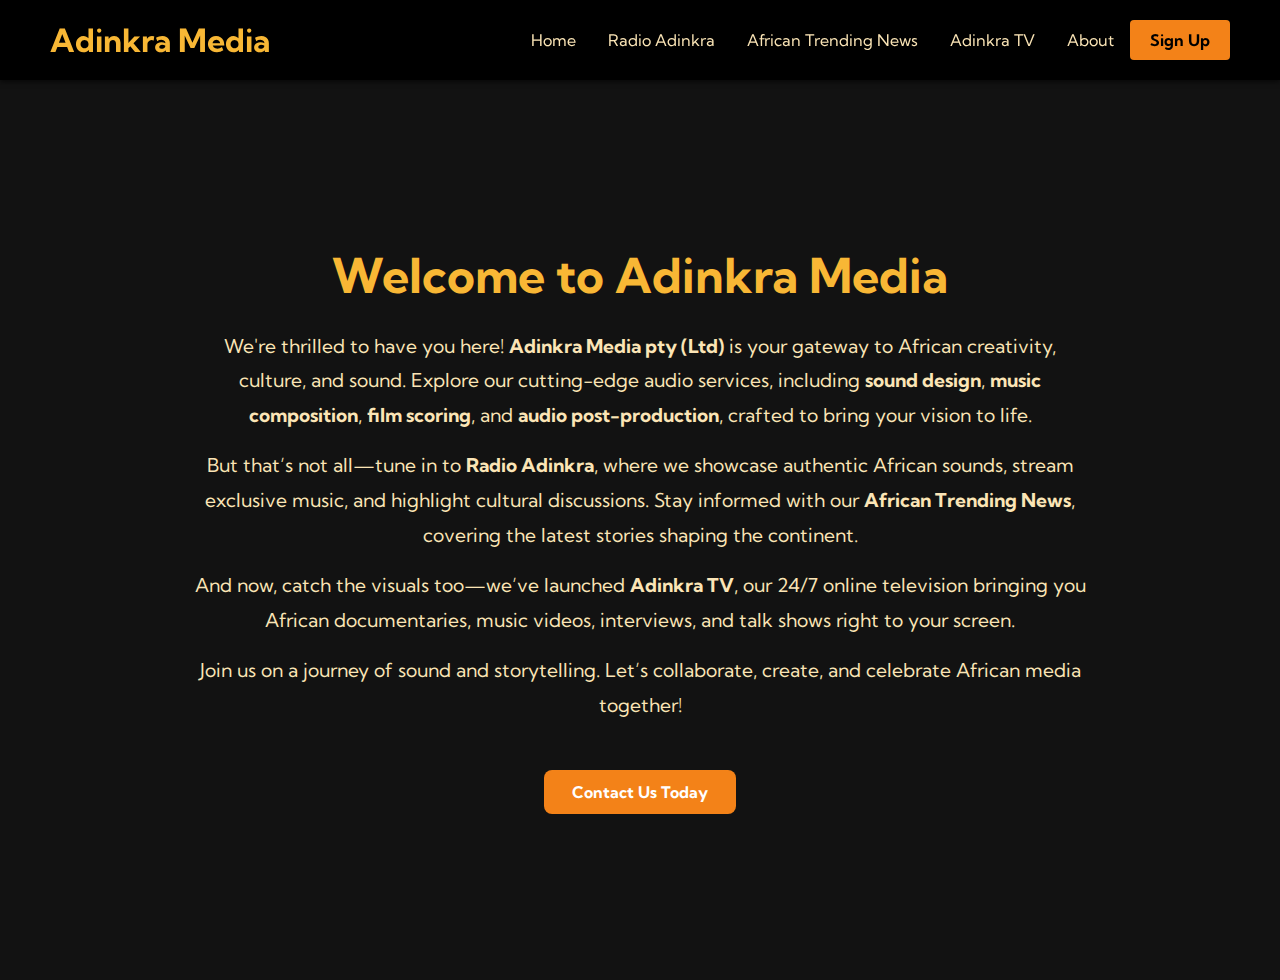
==== index.html @ d8868584 "Initial commit" ====
<!DOCTYPE html>
<html lang="en">
<head>
  <meta charset="UTF-8" />
  <meta name="viewport" content="width=device-width, initial-scale=1.0" />
  <title>Adinkra Media</title>
  <link rel="stylesheet" href="styles.css" />
  <link href="https://fonts.googleapis.com/css2?family=Kumbh+Sans&display=swap" rel="stylesheet">
</head>
<body>

  <!-- Navigation -->
  <nav class="navbar">
    <div class="navbar__container">
      <a href="index.html" id="navbar__logo">Adinkra Media</a>
      <div class="navbar__toggle" id="mobile-menu">
        <span class="bar"></span>
        <span class="bar"></span>
        <span class="bar"></span>
      </div>
      <ul class="navbar__menu">
        <li class="navbar__item"><a href="index.html" class="navbar__links">Home</a></li>
        <li class="navbar__item"><a href="radio.html" class="navbar__links">Radio Adinkra</a></li>
        <li class="navbar__item"><a href="news.html" class="navbar__links">African Trending News</a></li>
        <li class="navbar__item"><a href="tv.html" class="navbar__links">Adinkra TV</a></li>
        <li class="navbar__item"><a href="about.html" class="navbar__links">About</a></li>
        <li class="navbar__btn"><a href="signup.html" class="button">Sign Up</a></li>
      </ul>
    </div>
  </nav>

  <!-- Hero Banner Section -->
  <section class="hero-banner">
    <div class="hero-banner__content">
      <h1>Welcome to Adinkra Media</h1>
      <p>
        We're thrilled to have you here! <strong>Adinkra Media pty (Ltd)</strong> is your gateway to African creativity, culture, and sound.
        Explore our cutting-edge audio services, including <strong>sound design</strong>, <strong>music composition</strong>, 
        <strong>film scoring</strong>, and <strong>audio post-production</strong>, crafted to bring your vision to life.
      </p>
      <p>
        But that’s not all—tune in to <strong>Radio Adinkra</strong>, where we showcase authentic African sounds, stream exclusive music, 
        and highlight cultural discussions. Stay informed with our <strong>African Trending News</strong>, covering the latest stories 
        shaping the continent.
      </p>
      <p>
        And now, catch the visuals too—we’ve launched <strong>Adinkra TV</strong>, our 24/7 online television bringing you African documentaries, music videos, interviews, and talk shows right to your screen.
      </p>
      <p>
        Join us on a journey of sound and storytelling. Let’s collaborate, create, and celebrate African media together!
      </p>
      <a href="about.html#contact" class="hero-banner__btn">Contact Us Today</a>
    </div>
  </section>

  <script src="app.js"></script>
</body>
</html>
---- styles.css ----
* { 
    box-sizing: border-box;
    margin: 0;
    padding: 0;
    font-family: 'Kumbh Sans', sans-serif;
  }
  
  body {
    background-color: #000000;
    color: #FBE5B6;
  }
  
  /* NAVBAR STYLES */
  
  .navbar {
    background: #000;
    height: 80px;
    display: flex;
    justify-content: center;
    align-items: center;
    position: sticky;
    top: 0;
    z-index: 999;
    box-shadow: 0 2px 5px rgba(0,0,0,0.6);
  }
  
  .navbar__container {
    display: flex;
    justify-content: space-between;
    align-items: center;
    width: 100%;
    max-width: 1300px;
    padding: 0 50px;
  }
  
  #navbar__logo {
    color: #F8B735;
    text-decoration: none;
    font-size: 2rem;
    font-weight: bold;
    cursor: pointer;
  }
  
  .navbar__menu {
    display: flex;
    list-style: none;
    text-align: center;
  }
  
  .navbar__item {
    height: 80px;
  }
  
  .navbar__links {
    color: #FBE5B6;
    display: flex;
    align-items: center;
    justify-content: center;
    text-decoration: none;
    padding: 0 1rem;
    height: 100%;
    transition: color 0.3s ease;
  }
  
  .navbar__links:hover {
    color: #F8B735;
  }
  
  .navbar__btn {
    display: flex;
    align-items: center;
  }
  
  .button {
    background-color: #F38218;
    color: #000;
    padding: 10px 20px;
    border: none;
    outline: none;
    border-radius: 4px;
    text-decoration: none;
    font-weight: bold;
    transition: background 0.3s ease;
  }
  
  .button:hover {
    background-color: #d96d0c;
  }
  
  .navbar__toggle {
    display: none;
    cursor: pointer;
  }
  
  .bar {
    display: block;
    width: 25px;
    height: 3px;
    margin: 5px auto;
    transition: all 0.3s ease-in-out;
    background-color: #fff;
  }
  
  /* HERO BANNER STYLES */
  
  .hero-banner {
    display: flex;
    align-items: center;
    justify-content: center;
    background-color: #121212;
    color: #FBE5B6;
    min-height: 100vh;
    padding: 3rem 1.5rem;
    text-align: center;
    position: relative;
    z-index: 0;
  }
  
  .hero-banner__content {
    max-width: 900px;
    margin: 0 auto;
  }
  
  .hero-banner h1 {
    font-size: 3rem;
    margin-bottom: 1.5rem;
    font-weight: 700;
    color: #F8B735;
  }
  
  .hero-banner p {
    font-size: 1.2rem;
    line-height: 1.8;
    margin-bottom: 1rem;
    color: #FBE5B6;
  }
  
  .hero-banner__btn {
    display: inline-block;
    margin-top: 2rem;
    padding: 0.75rem 1.75rem;
    background-color: #F38218;
    color: #fff;
    font-weight: bold;
    border: none;
    border-radius: 8px;
    text-decoration: none;
    font-size: 1rem;
    transition: background-color 0.3s ease, transform 0.3s ease;
  }
  
  .hero-banner__btn:hover {
    background-color: #d96d0c;
    transform: scale(1.05);
  }
  
  /* REUSABLE SECTION STYLES */
  
  .section {
    padding: 4rem 1.5rem;
    text-align: center;
    background-color: #000;
  }
  
  .section h2 {
    color: #F8B735;
    font-size: 2.5rem;
    margin-bottom: 1rem;
  }
  
  .section p {
    font-size: 1.1rem;
    color: #FBE5B6;
    max-width: 700px;
    margin: 0 auto;
  }
  
  /* MOBILE MENU STYLES */
  
  @media screen and (max-width: 960px) {
    .navbar__toggle {
      display: block;
    }
  
    .navbar__menu {
      position: absolute;
      top: -1000px;
      left: 0;
      width: 100%;
      background-color: #000;
      display: grid;
      grid-template-columns: 1fr;
      text-align: center;
      transition: top 0.5s ease;
      z-index: 1;
    }
  
    .navbar__menu.active {
      top: 80px;
    }
  
    .navbar__item {
      width: 100%;
    }
  
    .navbar__links {
      display: block;
      width: 100%;
      padding: 20px 0;
    }
  
    .navbar__btn {
      padding: 20px 0;
      width: 100%;
    }
  
    .button {
      width: 80%;
      margin: 0 auto;
    }
  
    /* Hamburger animation */
    #mobile-menu.is-active .bar:nth-child(1) {
      transform: translateY(8px) rotate(45deg);
    }
  
    #mobile-menu.is-active .bar:nth-child(2) {
      opacity: 0;
    }
  
    #mobile-menu.is-active .bar:nth-child(3) {
      transform: translateY(-8px) rotate(-45deg);
    }
  }
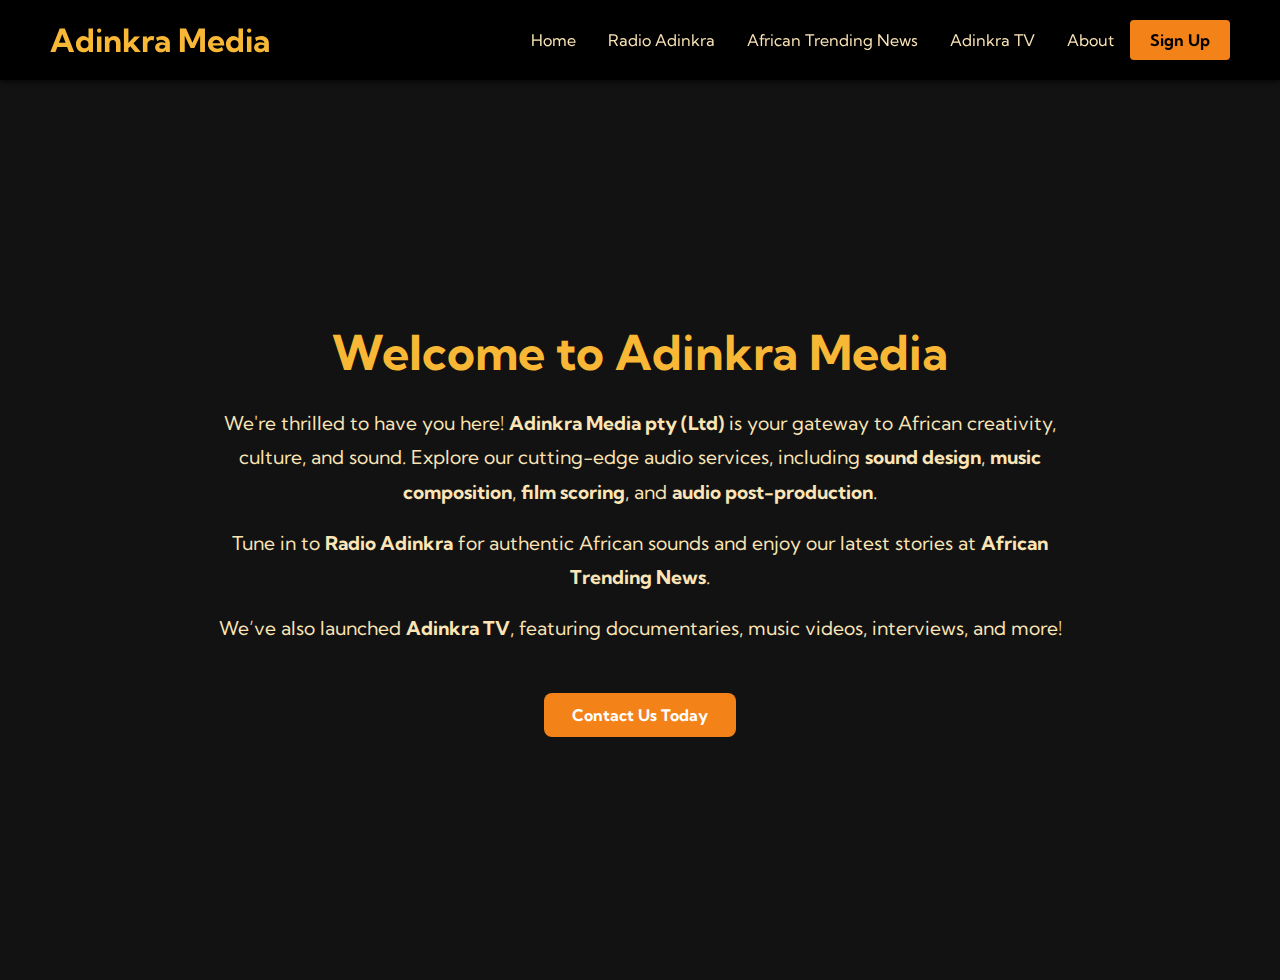
==== commit f44a3a93: "Updated home and about pages with new content" ====
--- a/index.html
+++ b/index.html
@@ -3,13 +3,12 @@
 <head>
   <meta charset="UTF-8" />
   <meta name="viewport" content="width=device-width, initial-scale=1.0" />
-  <title>Adinkra Media</title>
+  <title>Adinkra Media - Home</title>
   <link rel="stylesheet" href="styles.css" />
   <link href="https://fonts.googleapis.com/css2?family=Kumbh+Sans&display=swap" rel="stylesheet">
 </head>
 <body>
-
-  <!-- Navigation -->
+  <!-- Navigation (common across pages) -->
   <nav class="navbar">
     <div class="navbar__container">
       <a href="index.html" id="navbar__logo">Adinkra Media</a>
@@ -36,18 +35,13 @@
       <p>
         We're thrilled to have you here! <strong>Adinkra Media pty (Ltd)</strong> is your gateway to African creativity, culture, and sound.
         Explore our cutting-edge audio services, including <strong>sound design</strong>, <strong>music composition</strong>, 
-        <strong>film scoring</strong>, and <strong>audio post-production</strong>, crafted to bring your vision to life.
+        <strong>film scoring</strong>, and <strong>audio post-production</strong>.
       </p>
       <p>
-        But that’s not all—tune in to <strong>Radio Adinkra</strong>, where we showcase authentic African sounds, stream exclusive music, 
-        and highlight cultural discussions. Stay informed with our <strong>African Trending News</strong>, covering the latest stories 
-        shaping the continent.
+        Tune in to <strong>Radio Adinkra</strong> for authentic African sounds and enjoy our latest stories at <strong>African Trending News</strong>.
       </p>
       <p>
-        And now, catch the visuals too—we’ve launched <strong>Adinkra TV</strong>, our 24/7 online television bringing you African documentaries, music videos, interviews, and talk shows right to your screen.
-      </p>
-      <p>
-        Join us on a journey of sound and storytelling. Let’s collaborate, create, and celebrate African media together!
+        We’ve also launched <strong>Adinkra TV</strong>, featuring documentaries, music videos, interviews, and more!
       </p>
       <a href="about.html#contact" class="hero-banner__btn">Contact Us Today</a>
     </div>
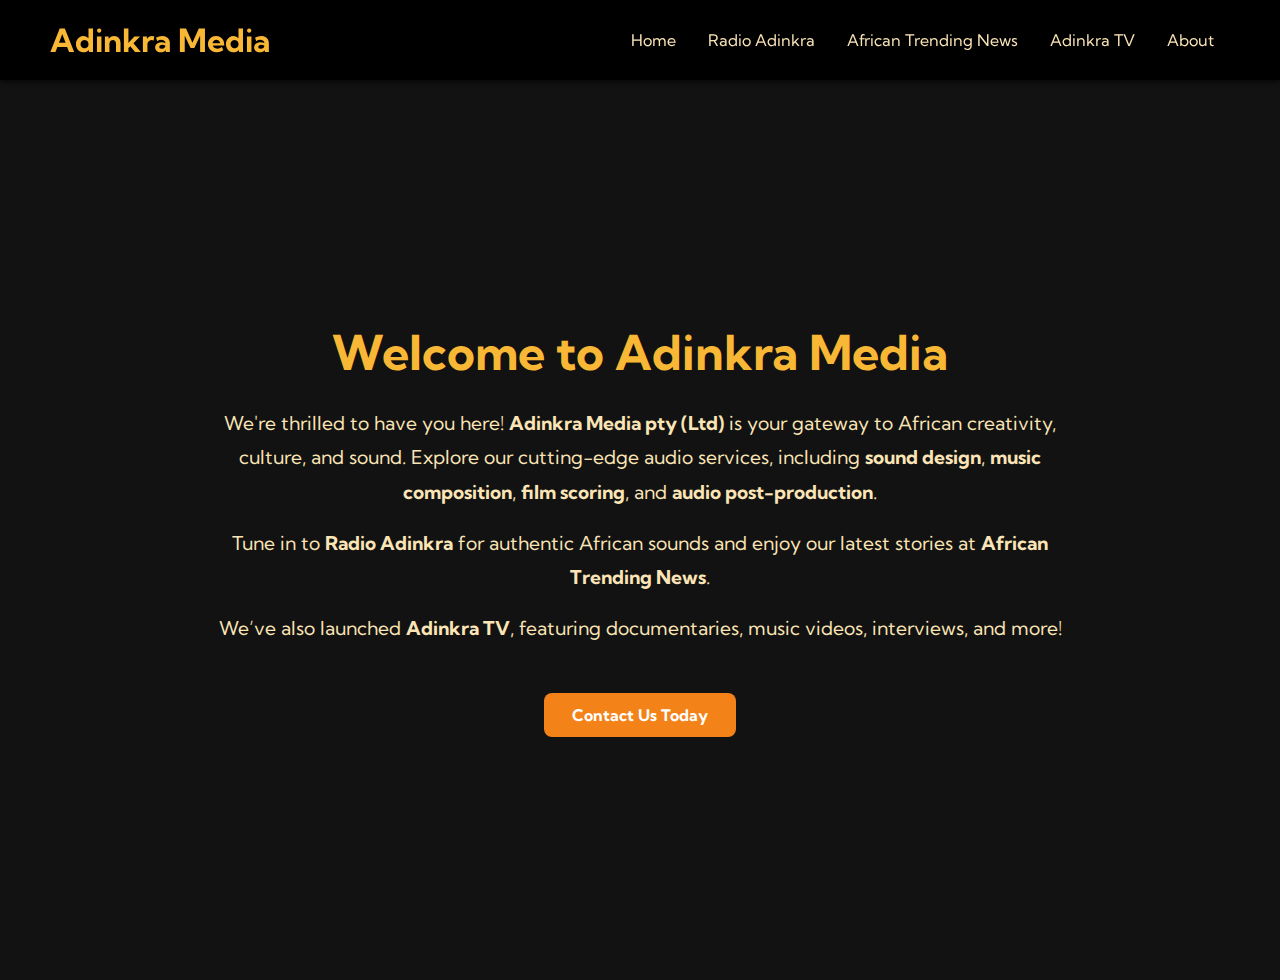
==== commit 3516af60: "commit changes" ====
--- a/index.html
+++ b/index.html
@@ -23,7 +23,7 @@
         <li class="navbar__item"><a href="news.html" class="navbar__links">African Trending News</a></li>
         <li class="navbar__item"><a href="tv.html" class="navbar__links">Adinkra TV</a></li>
         <li class="navbar__item"><a href="about.html" class="navbar__links">About</a></li>
-        <li class="navbar__btn"><a href="signup.html" class="button">Sign Up</a></li>
+      
       </ul>
     </div>
   </nav>
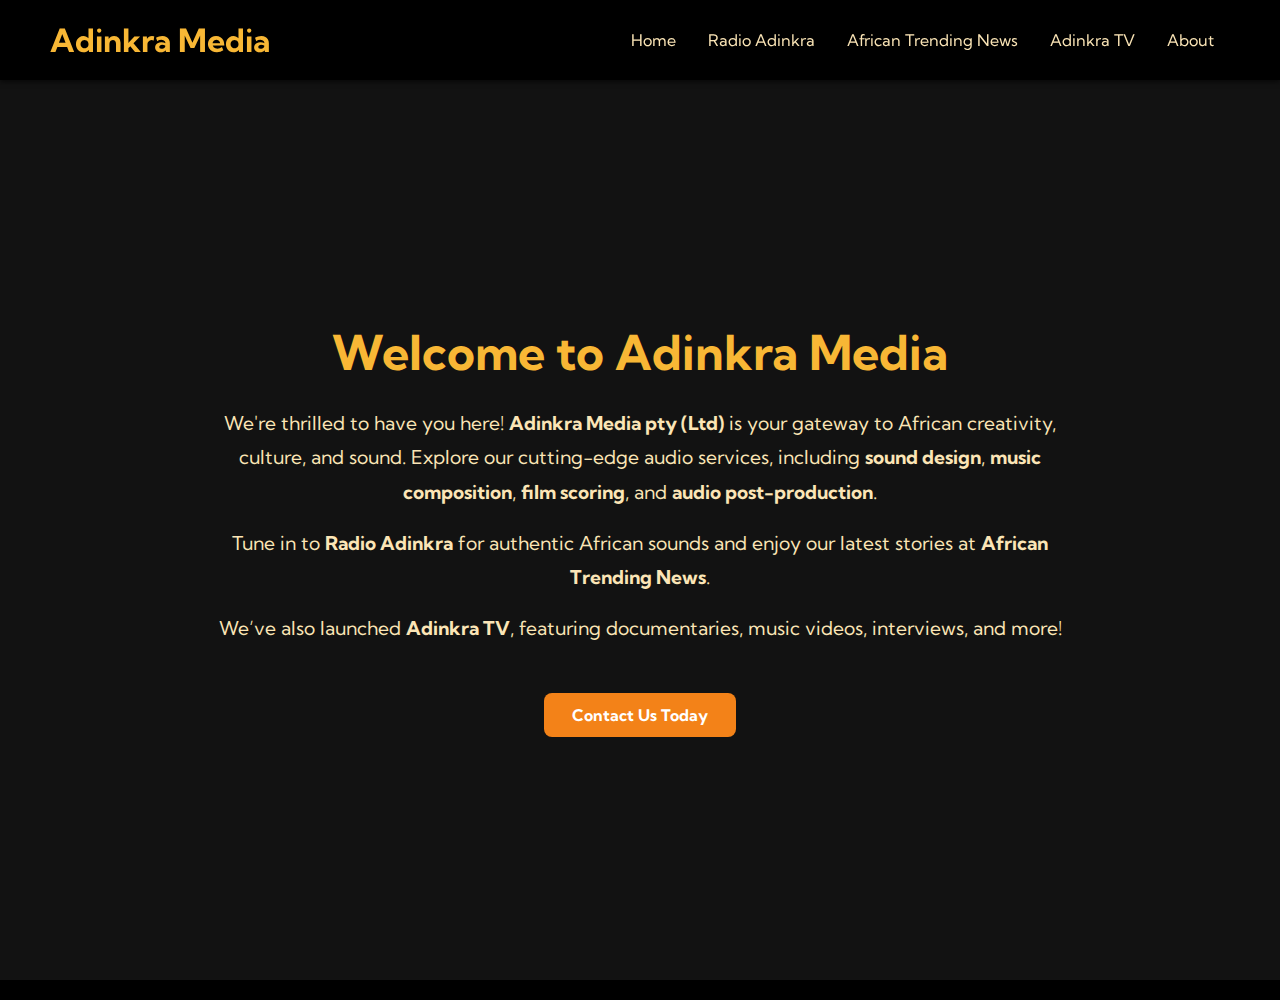
==== commit 225c6230: "commit" ====
--- a/index.html
+++ b/index.html
@@ -6,6 +6,10 @@
   <title>Adinkra Media - Home</title>
   <link rel="stylesheet" href="styles.css" />
   <link href="https://fonts.googleapis.com/css2?family=Kumbh+Sans&display=swap" rel="stylesheet">
+
+  <!-- Google AdSense -->
+  <script async src="https://pagead2.googlesyndication.com/pagead/js/adsbygoogle.js?client=ca-pub-2302585712980431"
+     crossorigin="anonymous"></script>
 </head>
 <body>
   <!-- Navigation (common across pages) -->
@@ -23,7 +27,6 @@
         <li class="navbar__item"><a href="news.html" class="navbar__links">African Trending News</a></li>
         <li class="navbar__item"><a href="tv.html" class="navbar__links">Adinkra TV</a></li>
         <li class="navbar__item"><a href="about.html" class="navbar__links">About</a></li>
-      
       </ul>
     </div>
   </nav>
@@ -47,6 +50,19 @@
     </div>
   </section>
 
+  <!-- AdSense Ad Unit -->
+  <div style="margin: 20px auto; max-width: 728px; text-align: center;">
+    <ins class="adsbygoogle"
+         style="display:block"
+         data-ad-client="ca-pub-2302585712980431"
+         data-ad-slot="1364222838"
+         data-ad-format="auto"
+         data-full-width-responsive="true"></ins>
+    <script>
+         (adsbygoogle = window.adsbygoogle || []).push({});
+    </script>
+  </div>
+
   <script src="app.js"></script>
 </body>
 </html>
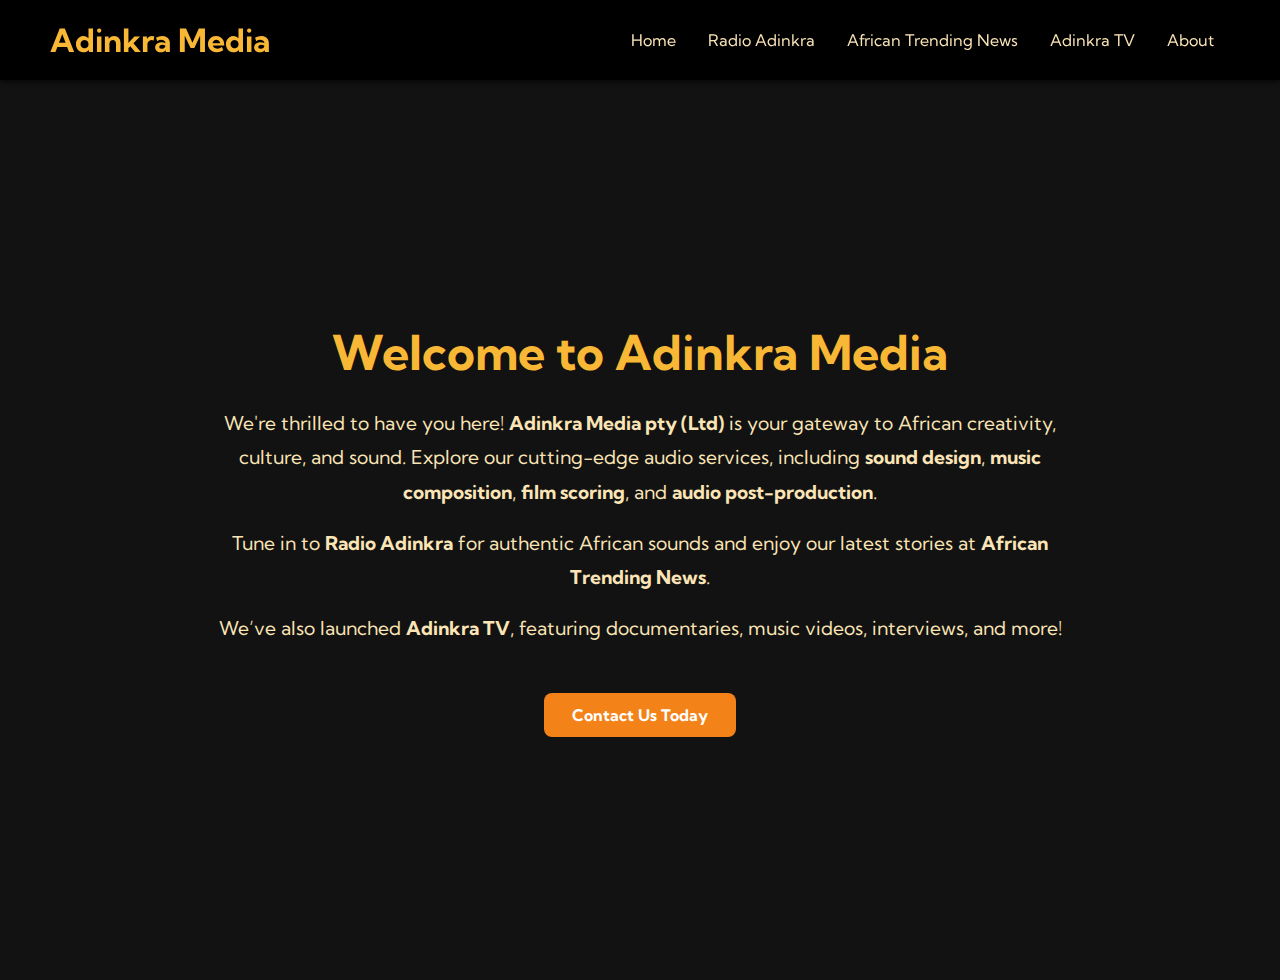
==== commit bbd61e85: "commit" ====
--- a/index.html
+++ b/index.html
@@ -6,10 +6,6 @@
   <title>Adinkra Media - Home</title>
   <link rel="stylesheet" href="styles.css" />
   <link href="https://fonts.googleapis.com/css2?family=Kumbh+Sans&display=swap" rel="stylesheet">
-
-  <!-- Google AdSense -->
-  <script async src="https://pagead2.googlesyndication.com/pagead/js/adsbygoogle.js?client=ca-pub-2302585712980431"
-     crossorigin="anonymous"></script>
 </head>
 <body>
   <!-- Navigation (common across pages) -->
@@ -27,6 +23,7 @@
         <li class="navbar__item"><a href="news.html" class="navbar__links">African Trending News</a></li>
         <li class="navbar__item"><a href="tv.html" class="navbar__links">Adinkra TV</a></li>
         <li class="navbar__item"><a href="about.html" class="navbar__links">About</a></li>
+      
       </ul>
     </div>
   </nav>
@@ -50,19 +47,6 @@
     </div>
   </section>
 
-  <!-- AdSense Ad Unit -->
-  <div style="margin: 20px auto; max-width: 728px; text-align: center;">
-    <ins class="adsbygoogle"
-         style="display:block"
-         data-ad-client="ca-pub-2302585712980431"
-         data-ad-slot="1364222838"
-         data-ad-format="auto"
-         data-full-width-responsive="true"></ins>
-    <script>
-         (adsbygoogle = window.adsbygoogle || []).push({});
-    </script>
-  </div>
-
   <script src="app.js"></script>
 </body>
-</html>
+</html>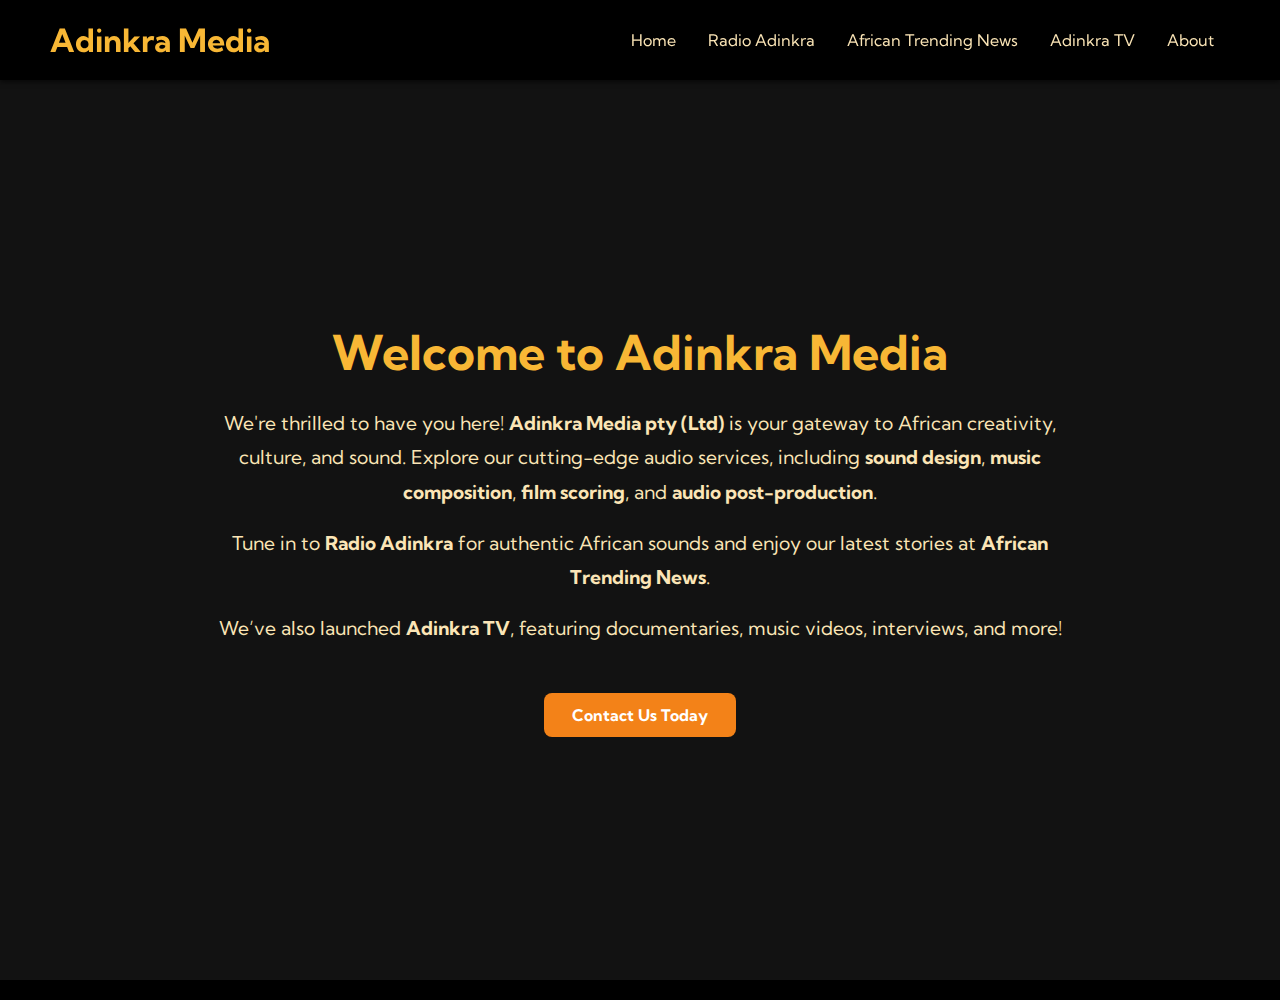
==== commit 3e88d5ce: "commit_ads" ====
--- a/index.html
+++ b/index.html
@@ -6,6 +6,10 @@
   <title>Adinkra Media - Home</title>
   <link rel="stylesheet" href="styles.css" />
   <link href="https://fonts.googleapis.com/css2?family=Kumbh+Sans&display=swap" rel="stylesheet">
+
+  <!-- Google AdSense -->
+  <script async src="https://pagead2.googlesyndication.com/pagead/js/adsbygoogle.js?client=ca-pub-2302585712980431"
+     crossorigin="anonymous"></script>
 </head>
 <body>
   <!-- Navigation (common across pages) -->
@@ -23,7 +27,6 @@
         <li class="navbar__item"><a href="news.html" class="navbar__links">African Trending News</a></li>
         <li class="navbar__item"><a href="tv.html" class="navbar__links">Adinkra TV</a></li>
         <li class="navbar__item"><a href="about.html" class="navbar__links">About</a></li>
-      
       </ul>
     </div>
   </nav>
@@ -47,6 +50,19 @@
     </div>
   </section>
 
+  <!-- AdSense Ad Unit -->
+  <div style="margin: 20px auto; max-width: 728px; text-align: center;">
+    <ins class="adsbygoogle"
+         style="display:block"
+         data-ad-client="ca-pub-2302585712980431"
+         data-ad-slot="1234567890"
+         data-ad-format="auto"
+         data-full-width-responsive="true"></ins>
+    <script>
+         (adsbygoogle = window.adsbygoogle || []).push({});
+    </script>
+  </div>
+
   <script src="app.js"></script>
 </body>
-</html>+</html>
